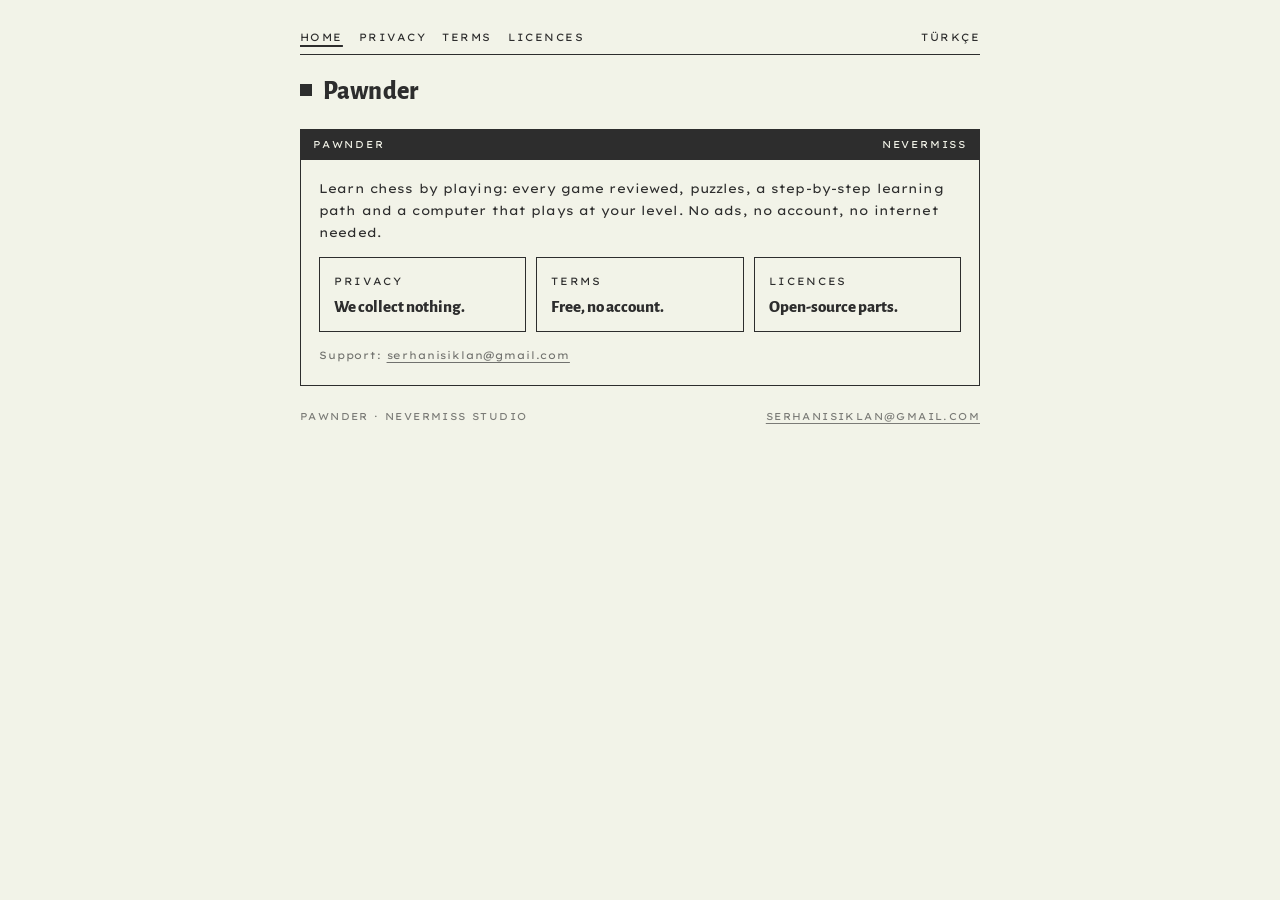
==== index.html @ 56b3d586 "Pawnder public pages: privacy, terms, licences (EN/TR)" ====
<!doctype html>
<html lang="en"><head><meta charset="utf-8"><meta name="viewport" content="width=device-width, initial-scale=1">
<title>Home · Pawnder</title><link rel="stylesheet" href="style.css"></head>
<body><main>
<nav><a href="index.html" class="cur">Home</a><a href="privacy.html" class="">Privacy</a><a href="terms.html" class="">Terms</a><a href="licenses.html" class="">Licences</a><a class="lang" href="index-tr.html">Türkçe</a></nav>
<div class="say">Pawnder</div>
<div class="win"><div class="bar"><span>Pawnder</span><span>NEVERMISS</span></div><div class="pad"><p>Learn chess by playing: every game reviewed, puzzles, a step-by-step learning path and a computer that plays at your level. No ads, no account, no internet needed.</p><div class="tiles"><a href="privacy.html">Privacy<span>We collect nothing.</span></a><a href="terms.html">Terms<span>Free, no account.</span></a><a href="licenses.html">Licences<span>Open-source parts.</span></a></div><p class="small">Support: <a href="mailto:serhanisiklan@gmail.com">serhanisiklan@gmail.com</a></p></div></div>
<footer><span>Pawnder · Nevermiss Studio</span><span><a href="mailto:serhanisiklan@gmail.com">serhanisiklan@gmail.com</a></span></footer>
</main></body></html>
---- style.css ----
@import url(fonts/fonts.css);
:root { --ink: #2d2d2d; --paper: #f2f3e8; --hot: #da2c43; --line: 1.5px; }
* { box-sizing: border-box; margin: 0; padding: 0; }
html { background: var(--paper); color: var(--ink); }
body { font: 400 12.5px/1.75 'Lexend Exa', sans-serif; letter-spacing: .01em; padding: 28px 16px 60px; }
main { max-width: 680px; margin: 0 auto; display: flex; flex-direction: column; gap: 22px; }
nav { display: flex; gap: 16px; flex-wrap: wrap; align-items: flex-end; padding-bottom: 8px; border-bottom: var(--line) solid var(--ink); font-size: 10.5px; letter-spacing: .14em; text-transform: uppercase; }
nav a { color: inherit; text-decoration: none; }
nav a.cur { text-decoration: underline; text-underline-offset: 4px; text-decoration-thickness: 1.5px; }
nav .lang { margin-left: auto; }
.say { font: 800 26px/1.15 'Alegreya Sans', sans-serif; }
.say::before { content: ''; display: inline-block; width: 12px; height: 12px; background: var(--ink); margin-right: 11px; vertical-align: 3px; }
.win { border: var(--line) solid var(--ink); }
.bar { background: var(--ink); color: var(--paper); font-size: 10px; letter-spacing: .18em; text-transform: uppercase; display: flex; justify-content: space-between; padding: 6px 12px; }
.pad { padding: 18px 18px 20px; display: flex; flex-direction: column; gap: 14px; }
h2 { font: 800 19px/1.2 'Alegreya Sans', sans-serif; margin-top: 8px; }
h2 .n { display: inline-block; min-width: 26px; color: var(--hot); }
ul { padding-left: 18px; } li { margin: 3px 0; }
a { color: var(--ink); text-underline-offset: 3px; }
.short { border: 2px solid var(--hot); padding: 14px 16px; font: 800 17px/1.35 'Alegreya Sans', sans-serif; }
.short b { color: var(--hot); }
.small { font-size: 10.5px; opacity: .65; letter-spacing: .08em; }
footer { font-size: 10px; letter-spacing: .14em; text-transform: uppercase; opacity: .6; display: flex; justify-content: space-between; flex-wrap: wrap; gap: 8px; }
.tiles { display: grid; grid-template-columns: repeat(auto-fit, minmax(150px, 1fr)); gap: 10px; }
.tiles a { border: var(--line) solid var(--ink); padding: 14px; text-decoration: none; font-size: 10.5px; letter-spacing: .16em; text-transform: uppercase; display: flex; flex-direction: column; gap: 6px; }
.tiles a span { font: 800 17px/1.2 'Alegreya Sans', sans-serif; letter-spacing: 0; text-transform: none; }
.tiles a:active { background: var(--ink); color: var(--paper); }
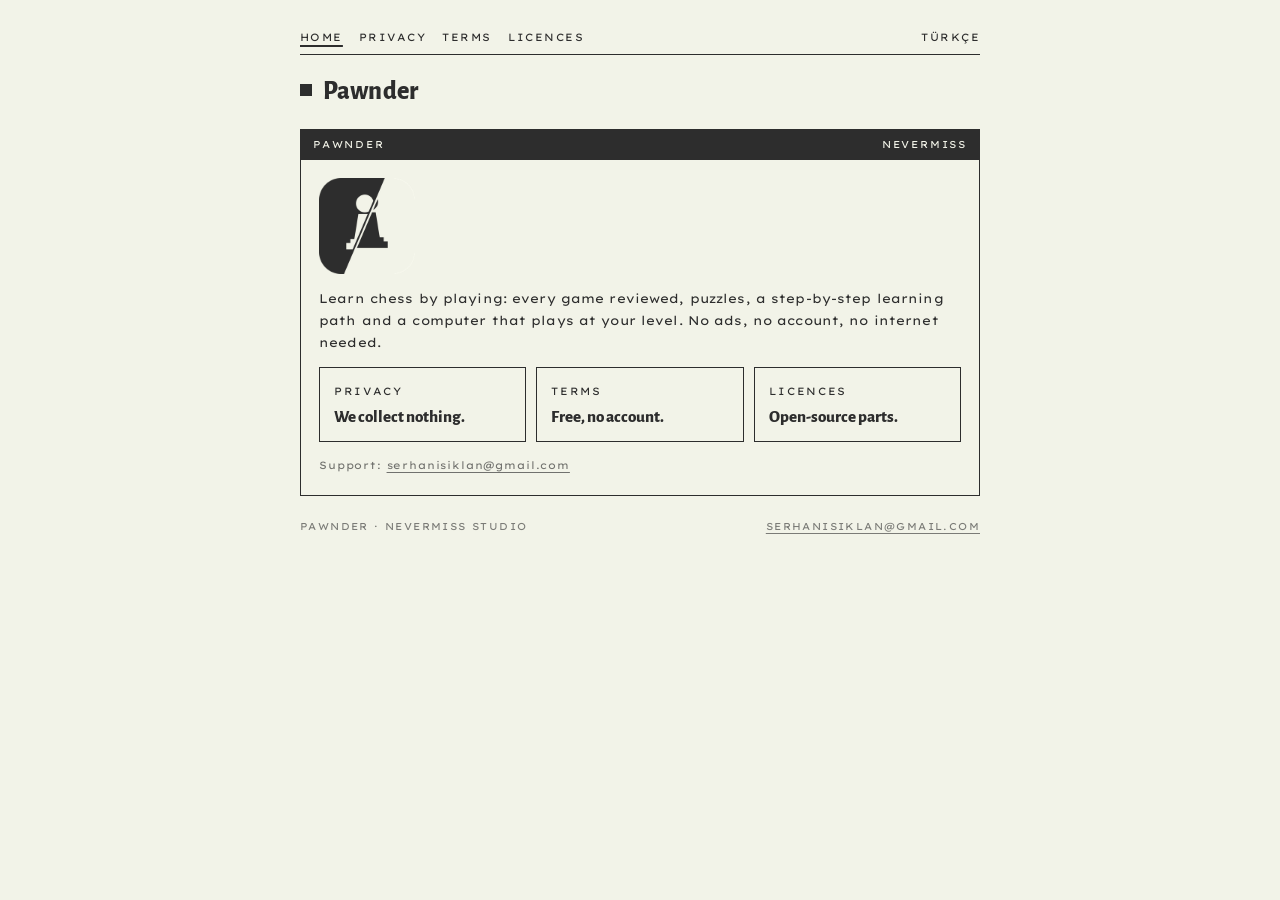
==== commit e52020bf: "Logo and favicon" ====
--- a/index.html
+++ b/index.html
@@ -1,9 +1,9 @@
 <!doctype html>
 <html lang="en"><head><meta charset="utf-8"><meta name="viewport" content="width=device-width, initial-scale=1">
-<title>Home · Pawnder</title><link rel="stylesheet" href="style.css"></head>
+<title>Home · Pawnder</title><link rel="icon" href="favicon.png"><link rel="stylesheet" href="style.css"></head>
 <body><main>
 <nav><a href="index.html" class="cur">Home</a><a href="privacy.html" class="">Privacy</a><a href="terms.html" class="">Terms</a><a href="licenses.html" class="">Licences</a><a class="lang" href="index-tr.html">Türkçe</a></nav>
 <div class="say">Pawnder</div>
-<div class="win"><div class="bar"><span>Pawnder</span><span>NEVERMISS</span></div><div class="pad"><p>Learn chess by playing: every game reviewed, puzzles, a step-by-step learning path and a computer that plays at your level. No ads, no account, no internet needed.</p><div class="tiles"><a href="privacy.html">Privacy<span>We collect nothing.</span></a><a href="terms.html">Terms<span>Free, no account.</span></a><a href="licenses.html">Licences<span>Open-source parts.</span></a></div><p class="small">Support: <a href="mailto:serhanisiklan@gmail.com">serhanisiklan@gmail.com</a></p></div></div>
+<div class="win"><div class="bar"><span>Pawnder</span><span>NEVERMISS</span></div><div class="pad"><img class="logo" src="logo.png" alt="Pawnder" width="96" height="96"><p>Learn chess by playing: every game reviewed, puzzles, a step-by-step learning path and a computer that plays at your level. No ads, no account, no internet needed.</p><div class="tiles"><a href="privacy.html">Privacy<span>We collect nothing.</span></a><a href="terms.html">Terms<span>Free, no account.</span></a><a href="licenses.html">Licences<span>Open-source parts.</span></a></div><p class="small">Support: <a href="mailto:serhanisiklan@gmail.com">serhanisiklan@gmail.com</a></p></div></div>
 <footer><span>Pawnder · Nevermiss Studio</span><span><a href="mailto:serhanisiklan@gmail.com">serhanisiklan@gmail.com</a></span></footer>
 </main></body></html>
--- a/style.css
+++ b/style.css
@@ -19,6 +19,7 @@
 a { color: var(--ink); text-underline-offset: 3px; }
 .short { border: 2px solid var(--hot); padding: 14px 16px; font: 800 17px/1.35 'Alegreya Sans', sans-serif; }
 .short b { color: var(--hot); }
+.logo { width: 96px; height: 96px; display: block; }
 .small { font-size: 10.5px; opacity: .65; letter-spacing: .08em; }
 footer { font-size: 10px; letter-spacing: .14em; text-transform: uppercase; opacity: .6; display: flex; justify-content: space-between; flex-wrap: wrap; gap: 8px; }
 .tiles { display: grid; grid-template-columns: repeat(auto-fit, minmax(150px, 1fr)); gap: 10px; }
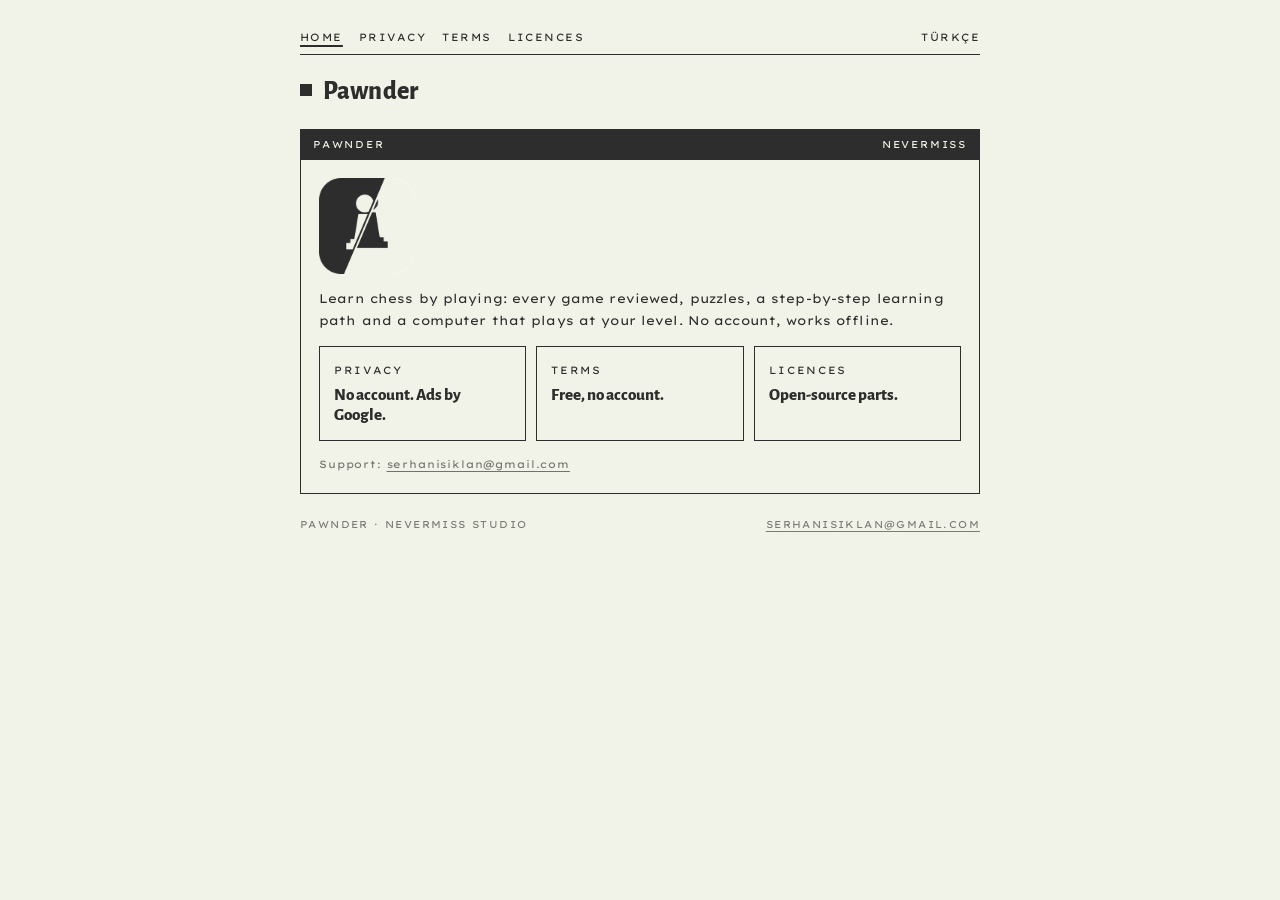
==== commit c5df7bac: "Privacy and terms for ads (Google AdMob) and the REMOVE ADS purchase" ====
--- a/index.html
+++ b/index.html
@@ -1,9 +1,9 @@
-<!doctype html>
-<html lang="en"><head><meta charset="utf-8"><meta name="viewport" content="width=device-width, initial-scale=1">
-<title>Home · Pawnder</title><link rel="icon" href="favicon.png"><link rel="stylesheet" href="style.css"></head>
-<body><main>
-<nav><a href="index.html" class="cur">Home</a><a href="privacy.html" class="">Privacy</a><a href="terms.html" class="">Terms</a><a href="licenses.html" class="">Licences</a><a class="lang" href="index-tr.html">Türkçe</a></nav>
-<div class="say">Pawnder</div>
-<div class="win"><div class="bar"><span>Pawnder</span><span>NEVERMISS</span></div><div class="pad"><img class="logo" src="logo.png" alt="Pawnder" width="96" height="96"><p>Learn chess by playing: every game reviewed, puzzles, a step-by-step learning path and a computer that plays at your level. No ads, no account, no internet needed.</p><div class="tiles"><a href="privacy.html">Privacy<span>We collect nothing.</span></a><a href="terms.html">Terms<span>Free, no account.</span></a><a href="licenses.html">Licences<span>Open-source parts.</span></a></div><p class="small">Support: <a href="mailto:serhanisiklan@gmail.com">serhanisiklan@gmail.com</a></p></div></div>
-<footer><span>Pawnder · Nevermiss Studio</span><span><a href="mailto:serhanisiklan@gmail.com">serhanisiklan@gmail.com</a></span></footer>
-</main></body></html>
+<!doctype html>
+<html lang="en"><head><meta charset="utf-8"><meta name="viewport" content="width=device-width, initial-scale=1">
+<title>Home · Pawnder</title><link rel="icon" href="favicon.png"><link rel="stylesheet" href="style.css"></head>
+<body><main>
+<nav><a href="index.html" class="cur">Home</a><a href="privacy.html" class="">Privacy</a><a href="terms.html" class="">Terms</a><a href="licenses.html" class="">Licences</a><a class="lang" href="index-tr.html">Türkçe</a></nav>
+<div class="say">Pawnder</div>
+<div class="win"><div class="bar"><span>Pawnder</span><span>NEVERMISS</span></div><div class="pad"><img class="logo" src="logo.png" alt="Pawnder" width="96" height="96"><p>Learn chess by playing: every game reviewed, puzzles, a step-by-step learning path and a computer that plays at your level. No account, works offline.</p><div class="tiles"><a href="privacy.html">Privacy<span>No account. Ads by Google.</span></a><a href="terms.html">Terms<span>Free, no account.</span></a><a href="licenses.html">Licences<span>Open-source parts.</span></a></div><p class="small">Support: <a href="mailto:serhanisiklan@gmail.com">serhanisiklan@gmail.com</a></p></div></div>
+<footer><span>Pawnder · Nevermiss Studio</span><span><a href="mailto:serhanisiklan@gmail.com">serhanisiklan@gmail.com</a></span></footer>
+</main></body></html>
--- a/style.css
+++ b/style.css
@@ -1,28 +1,28 @@
-@import url(fonts/fonts.css);
-:root { --ink: #2d2d2d; --paper: #f2f3e8; --hot: #da2c43; --line: 1.5px; }
-* { box-sizing: border-box; margin: 0; padding: 0; }
-html { background: var(--paper); color: var(--ink); }
-body { font: 400 12.5px/1.75 'Lexend Exa', sans-serif; letter-spacing: .01em; padding: 28px 16px 60px; }
-main { max-width: 680px; margin: 0 auto; display: flex; flex-direction: column; gap: 22px; }
-nav { display: flex; gap: 16px; flex-wrap: wrap; align-items: flex-end; padding-bottom: 8px; border-bottom: var(--line) solid var(--ink); font-size: 10.5px; letter-spacing: .14em; text-transform: uppercase; }
-nav a { color: inherit; text-decoration: none; }
-nav a.cur { text-decoration: underline; text-underline-offset: 4px; text-decoration-thickness: 1.5px; }
-nav .lang { margin-left: auto; }
-.say { font: 800 26px/1.15 'Alegreya Sans', sans-serif; }
-.say::before { content: ''; display: inline-block; width: 12px; height: 12px; background: var(--ink); margin-right: 11px; vertical-align: 3px; }
-.win { border: var(--line) solid var(--ink); }
-.bar { background: var(--ink); color: var(--paper); font-size: 10px; letter-spacing: .18em; text-transform: uppercase; display: flex; justify-content: space-between; padding: 6px 12px; }
-.pad { padding: 18px 18px 20px; display: flex; flex-direction: column; gap: 14px; }
-h2 { font: 800 19px/1.2 'Alegreya Sans', sans-serif; margin-top: 8px; }
-h2 .n { display: inline-block; min-width: 26px; color: var(--hot); }
-ul { padding-left: 18px; } li { margin: 3px 0; }
-a { color: var(--ink); text-underline-offset: 3px; }
-.short { border: 2px solid var(--hot); padding: 14px 16px; font: 800 17px/1.35 'Alegreya Sans', sans-serif; }
-.short b { color: var(--hot); }
-.logo { width: 96px; height: 96px; display: block; }
-.small { font-size: 10.5px; opacity: .65; letter-spacing: .08em; }
-footer { font-size: 10px; letter-spacing: .14em; text-transform: uppercase; opacity: .6; display: flex; justify-content: space-between; flex-wrap: wrap; gap: 8px; }
-.tiles { display: grid; grid-template-columns: repeat(auto-fit, minmax(150px, 1fr)); gap: 10px; }
-.tiles a { border: var(--line) solid var(--ink); padding: 14px; text-decoration: none; font-size: 10.5px; letter-spacing: .16em; text-transform: uppercase; display: flex; flex-direction: column; gap: 6px; }
-.tiles a span { font: 800 17px/1.2 'Alegreya Sans', sans-serif; letter-spacing: 0; text-transform: none; }
-.tiles a:active { background: var(--ink); color: var(--paper); }
+@import url(fonts/fonts.css);
+:root { --ink: #2d2d2d; --paper: #f2f3e8; --hot: #da2c43; --line: 1.5px; }
+* { box-sizing: border-box; margin: 0; padding: 0; }
+html { background: var(--paper); color: var(--ink); }
+body { font: 400 12.5px/1.75 'Lexend Exa', sans-serif; letter-spacing: .01em; padding: 28px 16px 60px; }
+main { max-width: 680px; margin: 0 auto; display: flex; flex-direction: column; gap: 22px; }
+nav { display: flex; gap: 16px; flex-wrap: wrap; align-items: flex-end; padding-bottom: 8px; border-bottom: var(--line) solid var(--ink); font-size: 10.5px; letter-spacing: .14em; text-transform: uppercase; }
+nav a { color: inherit; text-decoration: none; }
+nav a.cur { text-decoration: underline; text-underline-offset: 4px; text-decoration-thickness: 1.5px; }
+nav .lang { margin-left: auto; }
+.say { font: 800 26px/1.15 'Alegreya Sans', sans-serif; }
+.say::before { content: ''; display: inline-block; width: 12px; height: 12px; background: var(--ink); margin-right: 11px; vertical-align: 3px; }
+.win { border: var(--line) solid var(--ink); }
+.bar { background: var(--ink); color: var(--paper); font-size: 10px; letter-spacing: .18em; text-transform: uppercase; display: flex; justify-content: space-between; padding: 6px 12px; }
+.pad { padding: 18px 18px 20px; display: flex; flex-direction: column; gap: 14px; }
+h2 { font: 800 19px/1.2 'Alegreya Sans', sans-serif; margin-top: 8px; }
+h2 .n { display: inline-block; min-width: 26px; color: var(--hot); }
+ul { padding-left: 18px; } li { margin: 3px 0; }
+a { color: var(--ink); text-underline-offset: 3px; }
+.short { border: 2px solid var(--hot); padding: 14px 16px; font: 800 17px/1.35 'Alegreya Sans', sans-serif; }
+.short b { color: var(--hot); }
+.logo { width: 96px; height: 96px; display: block; }
+.small { font-size: 10.5px; opacity: .65; letter-spacing: .08em; }
+footer { font-size: 10px; letter-spacing: .14em; text-transform: uppercase; opacity: .6; display: flex; justify-content: space-between; flex-wrap: wrap; gap: 8px; }
+.tiles { display: grid; grid-template-columns: repeat(auto-fit, minmax(150px, 1fr)); gap: 10px; }
+.tiles a { border: var(--line) solid var(--ink); padding: 14px; text-decoration: none; font-size: 10.5px; letter-spacing: .16em; text-transform: uppercase; display: flex; flex-direction: column; gap: 6px; }
+.tiles a span { font: 800 17px/1.2 'Alegreya Sans', sans-serif; letter-spacing: 0; text-transform: none; }
+.tiles a:active { background: var(--ink); color: var(--paper); }
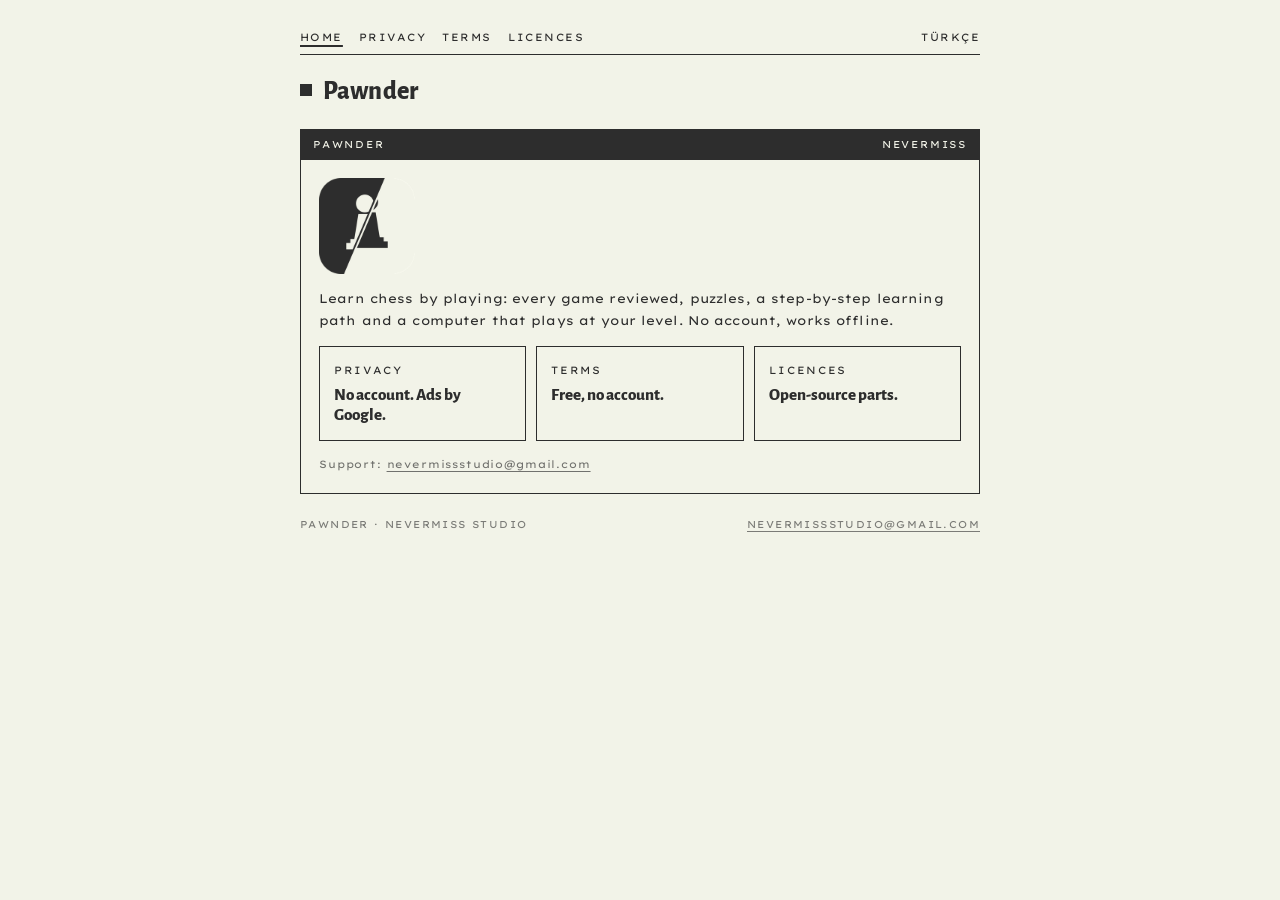
==== commit fcfe2740: "Contact email: nevermissstudio@gmail.com" ====
--- a/index.html
+++ b/index.html
@@ -1,9 +1,9 @@
-<!doctype html>
-<html lang="en"><head><meta charset="utf-8"><meta name="viewport" content="width=device-width, initial-scale=1">
-<title>Home · Pawnder</title><link rel="icon" href="favicon.png"><link rel="stylesheet" href="style.css"></head>
-<body><main>
-<nav><a href="index.html" class="cur">Home</a><a href="privacy.html" class="">Privacy</a><a href="terms.html" class="">Terms</a><a href="licenses.html" class="">Licences</a><a class="lang" href="index-tr.html">Türkçe</a></nav>
-<div class="say">Pawnder</div>
-<div class="win"><div class="bar"><span>Pawnder</span><span>NEVERMISS</span></div><div class="pad"><img class="logo" src="logo.png" alt="Pawnder" width="96" height="96"><p>Learn chess by playing: every game reviewed, puzzles, a step-by-step learning path and a computer that plays at your level. No account, works offline.</p><div class="tiles"><a href="privacy.html">Privacy<span>No account. Ads by Google.</span></a><a href="terms.html">Terms<span>Free, no account.</span></a><a href="licenses.html">Licences<span>Open-source parts.</span></a></div><p class="small">Support: <a href="mailto:serhanisiklan@gmail.com">serhanisiklan@gmail.com</a></p></div></div>
-<footer><span>Pawnder · Nevermiss Studio</span><span><a href="mailto:serhanisiklan@gmail.com">serhanisiklan@gmail.com</a></span></footer>
-</main></body></html>
+<!doctype html>
+<html lang="en"><head><meta charset="utf-8"><meta name="viewport" content="width=device-width, initial-scale=1">
+<title>Home · Pawnder</title><link rel="icon" href="favicon.png"><link rel="stylesheet" href="style.css"></head>
+<body><main>
+<nav><a href="index.html" class="cur">Home</a><a href="privacy.html" class="">Privacy</a><a href="terms.html" class="">Terms</a><a href="licenses.html" class="">Licences</a><a class="lang" href="index-tr.html">Türkçe</a></nav>
+<div class="say">Pawnder</div>
+<div class="win"><div class="bar"><span>Pawnder</span><span>NEVERMISS</span></div><div class="pad"><img class="logo" src="logo.png" alt="Pawnder" width="96" height="96"><p>Learn chess by playing: every game reviewed, puzzles, a step-by-step learning path and a computer that plays at your level. No account, works offline.</p><div class="tiles"><a href="privacy.html">Privacy<span>No account. Ads by Google.</span></a><a href="terms.html">Terms<span>Free, no account.</span></a><a href="licenses.html">Licences<span>Open-source parts.</span></a></div><p class="small">Support: <a href="mailto:nevermissstudio@gmail.com">nevermissstudio@gmail.com</a></p></div></div>
+<footer><span>Pawnder · Nevermiss Studio</span><span><a href="mailto:nevermissstudio@gmail.com">nevermissstudio@gmail.com</a></span></footer>
+</main></body></html>
--- a/style.css
+++ b/style.css
@@ -1,28 +1,28 @@
-@import url(fonts/fonts.css);
-:root { --ink: #2d2d2d; --paper: #f2f3e8; --hot: #da2c43; --line: 1.5px; }
-* { box-sizing: border-box; margin: 0; padding: 0; }
-html { background: var(--paper); color: var(--ink); }
-body { font: 400 12.5px/1.75 'Lexend Exa', sans-serif; letter-spacing: .01em; padding: 28px 16px 60px; }
-main { max-width: 680px; margin: 0 auto; display: flex; flex-direction: column; gap: 22px; }
-nav { display: flex; gap: 16px; flex-wrap: wrap; align-items: flex-end; padding-bottom: 8px; border-bottom: var(--line) solid var(--ink); font-size: 10.5px; letter-spacing: .14em; text-transform: uppercase; }
-nav a { color: inherit; text-decoration: none; }
-nav a.cur { text-decoration: underline; text-underline-offset: 4px; text-decoration-thickness: 1.5px; }
-nav .lang { margin-left: auto; }
-.say { font: 800 26px/1.15 'Alegreya Sans', sans-serif; }
-.say::before { content: ''; display: inline-block; width: 12px; height: 12px; background: var(--ink); margin-right: 11px; vertical-align: 3px; }
-.win { border: var(--line) solid var(--ink); }
-.bar { background: var(--ink); color: var(--paper); font-size: 10px; letter-spacing: .18em; text-transform: uppercase; display: flex; justify-content: space-between; padding: 6px 12px; }
-.pad { padding: 18px 18px 20px; display: flex; flex-direction: column; gap: 14px; }
-h2 { font: 800 19px/1.2 'Alegreya Sans', sans-serif; margin-top: 8px; }
-h2 .n { display: inline-block; min-width: 26px; color: var(--hot); }
-ul { padding-left: 18px; } li { margin: 3px 0; }
-a { color: var(--ink); text-underline-offset: 3px; }
-.short { border: 2px solid var(--hot); padding: 14px 16px; font: 800 17px/1.35 'Alegreya Sans', sans-serif; }
-.short b { color: var(--hot); }
-.logo { width: 96px; height: 96px; display: block; }
-.small { font-size: 10.5px; opacity: .65; letter-spacing: .08em; }
-footer { font-size: 10px; letter-spacing: .14em; text-transform: uppercase; opacity: .6; display: flex; justify-content: space-between; flex-wrap: wrap; gap: 8px; }
-.tiles { display: grid; grid-template-columns: repeat(auto-fit, minmax(150px, 1fr)); gap: 10px; }
-.tiles a { border: var(--line) solid var(--ink); padding: 14px; text-decoration: none; font-size: 10.5px; letter-spacing: .16em; text-transform: uppercase; display: flex; flex-direction: column; gap: 6px; }
-.tiles a span { font: 800 17px/1.2 'Alegreya Sans', sans-serif; letter-spacing: 0; text-transform: none; }
-.tiles a:active { background: var(--ink); color: var(--paper); }
+@import url(fonts/fonts.css);
+:root { --ink: #2d2d2d; --paper: #f2f3e8; --hot: #da2c43; --line: 1.5px; }
+* { box-sizing: border-box; margin: 0; padding: 0; }
+html { background: var(--paper); color: var(--ink); }
+body { font: 400 12.5px/1.75 'Lexend Exa', sans-serif; letter-spacing: .01em; padding: 28px 16px 60px; }
+main { max-width: 680px; margin: 0 auto; display: flex; flex-direction: column; gap: 22px; }
+nav { display: flex; gap: 16px; flex-wrap: wrap; align-items: flex-end; padding-bottom: 8px; border-bottom: var(--line) solid var(--ink); font-size: 10.5px; letter-spacing: .14em; text-transform: uppercase; }
+nav a { color: inherit; text-decoration: none; }
+nav a.cur { text-decoration: underline; text-underline-offset: 4px; text-decoration-thickness: 1.5px; }
+nav .lang { margin-left: auto; }
+.say { font: 800 26px/1.15 'Alegreya Sans', sans-serif; }
+.say::before { content: ''; display: inline-block; width: 12px; height: 12px; background: var(--ink); margin-right: 11px; vertical-align: 3px; }
+.win { border: var(--line) solid var(--ink); }
+.bar { background: var(--ink); color: var(--paper); font-size: 10px; letter-spacing: .18em; text-transform: uppercase; display: flex; justify-content: space-between; padding: 6px 12px; }
+.pad { padding: 18px 18px 20px; display: flex; flex-direction: column; gap: 14px; }
+h2 { font: 800 19px/1.2 'Alegreya Sans', sans-serif; margin-top: 8px; }
+h2 .n { display: inline-block; min-width: 26px; color: var(--hot); }
+ul { padding-left: 18px; } li { margin: 3px 0; }
+a { color: var(--ink); text-underline-offset: 3px; }
+.short { border: 2px solid var(--hot); padding: 14px 16px; font: 800 17px/1.35 'Alegreya Sans', sans-serif; }
+.short b { color: var(--hot); }
+.logo { width: 96px; height: 96px; display: block; }
+.small { font-size: 10.5px; opacity: .65; letter-spacing: .08em; }
+footer { font-size: 10px; letter-spacing: .14em; text-transform: uppercase; opacity: .6; display: flex; justify-content: space-between; flex-wrap: wrap; gap: 8px; }
+.tiles { display: grid; grid-template-columns: repeat(auto-fit, minmax(150px, 1fr)); gap: 10px; }
+.tiles a { border: var(--line) solid var(--ink); padding: 14px; text-decoration: none; font-size: 10.5px; letter-spacing: .16em; text-transform: uppercase; display: flex; flex-direction: column; gap: 6px; }
+.tiles a span { font: 800 17px/1.2 'Alegreya Sans', sans-serif; letter-spacing: 0; text-transform: none; }
+.tiles a:active { background: var(--ink); color: var(--paper); }
